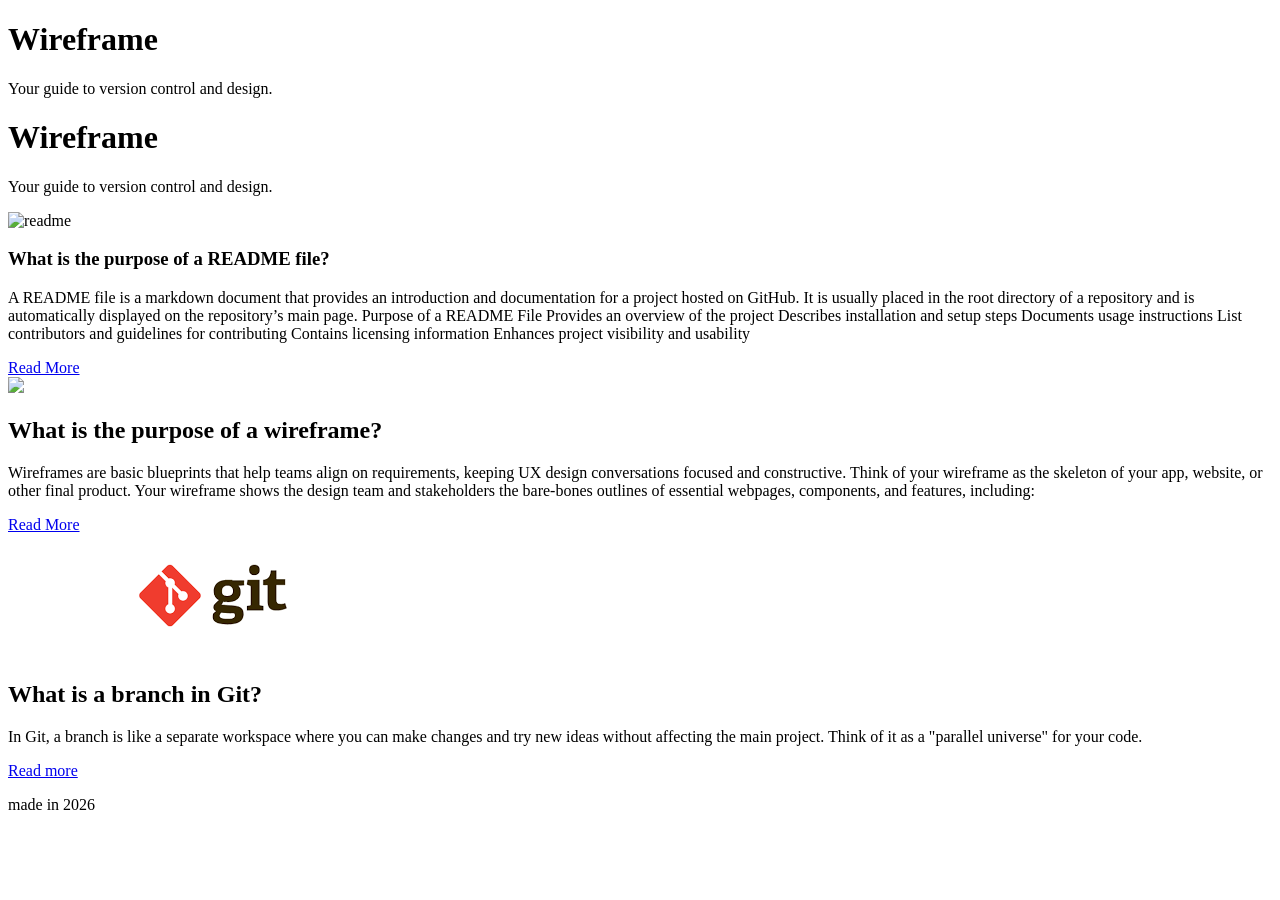
==== Wireframe/index.html @ 3d5bc294 "Enhance wireframe with additional articles and sections Added new content and structure to the wiref" ====
<!DOCTYPE html>
<html lang="en">
  <header class="page-header">
  <h1>Wireframe</h1>
  <p class="short-description">Your guide to version control and design.</p>
</header>
<header class="page-header">
  <h1>Wireframe</h1>
  <p class="short-description">Your guide to version control and design.</p>
</header>

<div class="main-wrapper">
<section class="featured-article">
<article>  
<img src="https://media2.dev.to/dynamic/image/width=1280,height=720,fit=cover,gravity=auto,format=auto/https%3A%2F%2Fdev-to-uploads.s3.amazonaws.com%2Fuploads%2Farticles%2Fbqwje91mhujxu2gk5p83.jpg" alt="readme"></img>
<h1> What is the purpose of a README file? </h1>
<p>
A README file is a markdown document that provides an introduction and documentation for a project hosted on GitHub. It is usually placed in the root directory of a repository and is automatically displayed on the repository’s main page.

Purpose of a README File

Provides an overview of the project
Describes installation and setup steps
Documents usage instructions
List contributors and guidelines for contributing
Contains licensing information
Enhances project visibility and usability
</p>  
<a href="https://datamanagement.hms.harvard.edu/collect-analyze/documentation-metadata/readme-files">Read More</a>
</article>
</section>

<div class="card-group">
<article class="side-card">
<img src="https://images.surferseo.art/5f496a4a-799c-4502-8e9e-2f396dae9c91.png"></img>
<h1>What is the purpose of a wireframe?</h1>
<p>Wireframes are basic blueprints that help teams align on requirements, keeping UX design conversations focused and constructive. Think of your wireframe as the skeleton of your app, website, or other final product. Your wireframe shows the design team and stakeholders the bare-bones outlines of essential webpages, components, and features, including:</p>

<a href="https://www.figma.com/resource-library/what-is-wireframing/">Read More</a>
</article>

<div class="card-group">
<article class="side-card">
<img src="[data-uri]"></img>
<h1>What is a branch in Git?</h1>
<p>In Git, a branch is like a separate workspace where you can make changes and try new ideas without affecting the main project. Think of it as a "parallel universe" for your code.
</p>
<a href="https://www.geeksforgeeks.org/git/introduction-to-git-branch/" class="btn">Read more</a>
</div>
</article>
</div>
<footer>
<p> made in 2026 </p>
</footer>
  </body>
</html>
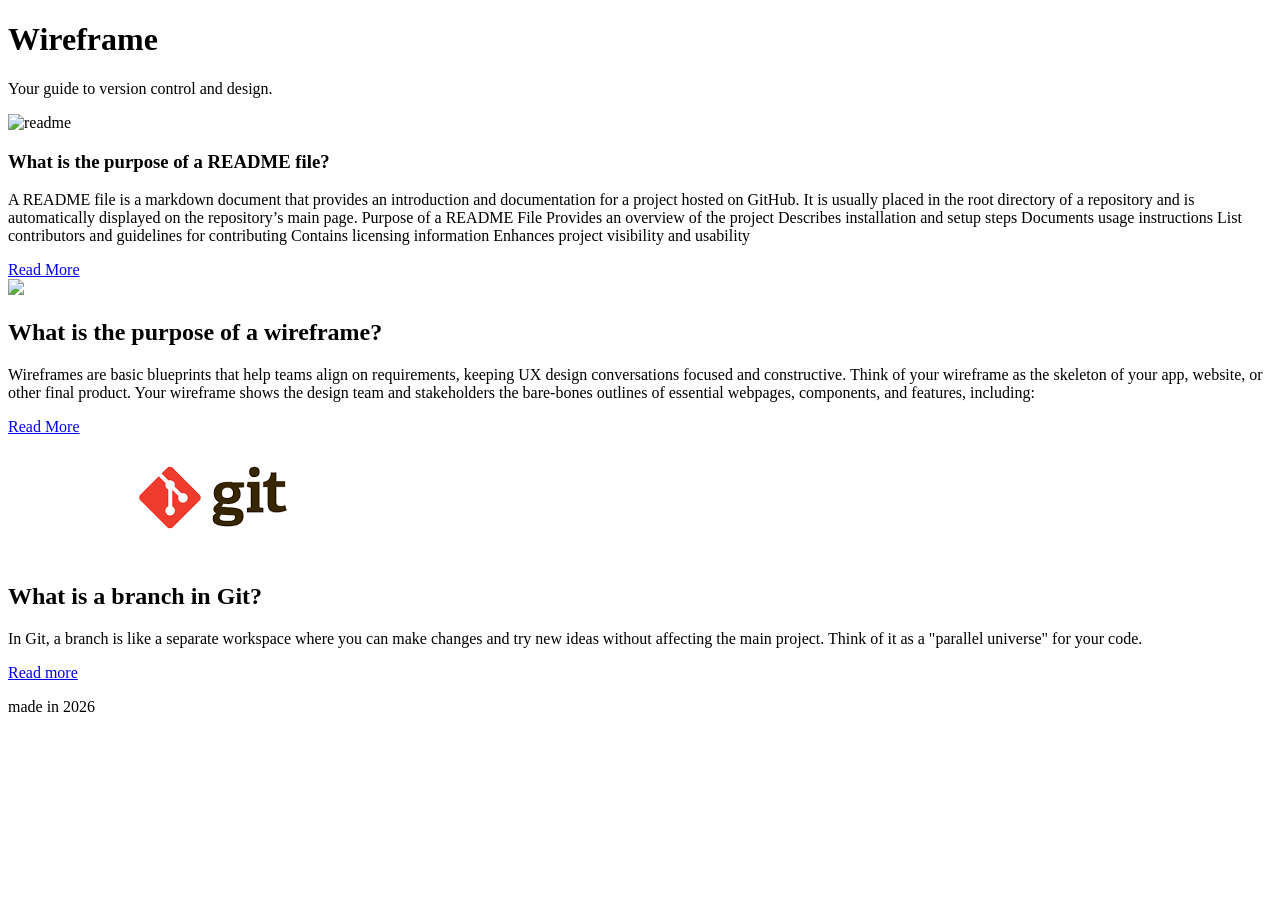
==== commit b69824eb: "link to style.css Removed duplicate header section and added stylesheet link." ====
--- a/Wireframe/index.html
+++ b/Wireframe/index.html
@@ -1,14 +1,11 @@
 <!DOCTYPE html>
 <html lang="en">
   <header class="page-header">
+  <link rel="stylesheet" href="style.css">
   <h1>Wireframe</h1>
   <p class="short-description">Your guide to version control and design.</p>
 </header>
-<header class="page-header">
-  <h1>Wireframe</h1>
-  <p class="short-description">Your guide to version control and design.</p>
-</header>
-
+  
 <div class="main-wrapper">
 <section class="featured-article">
 <article>  
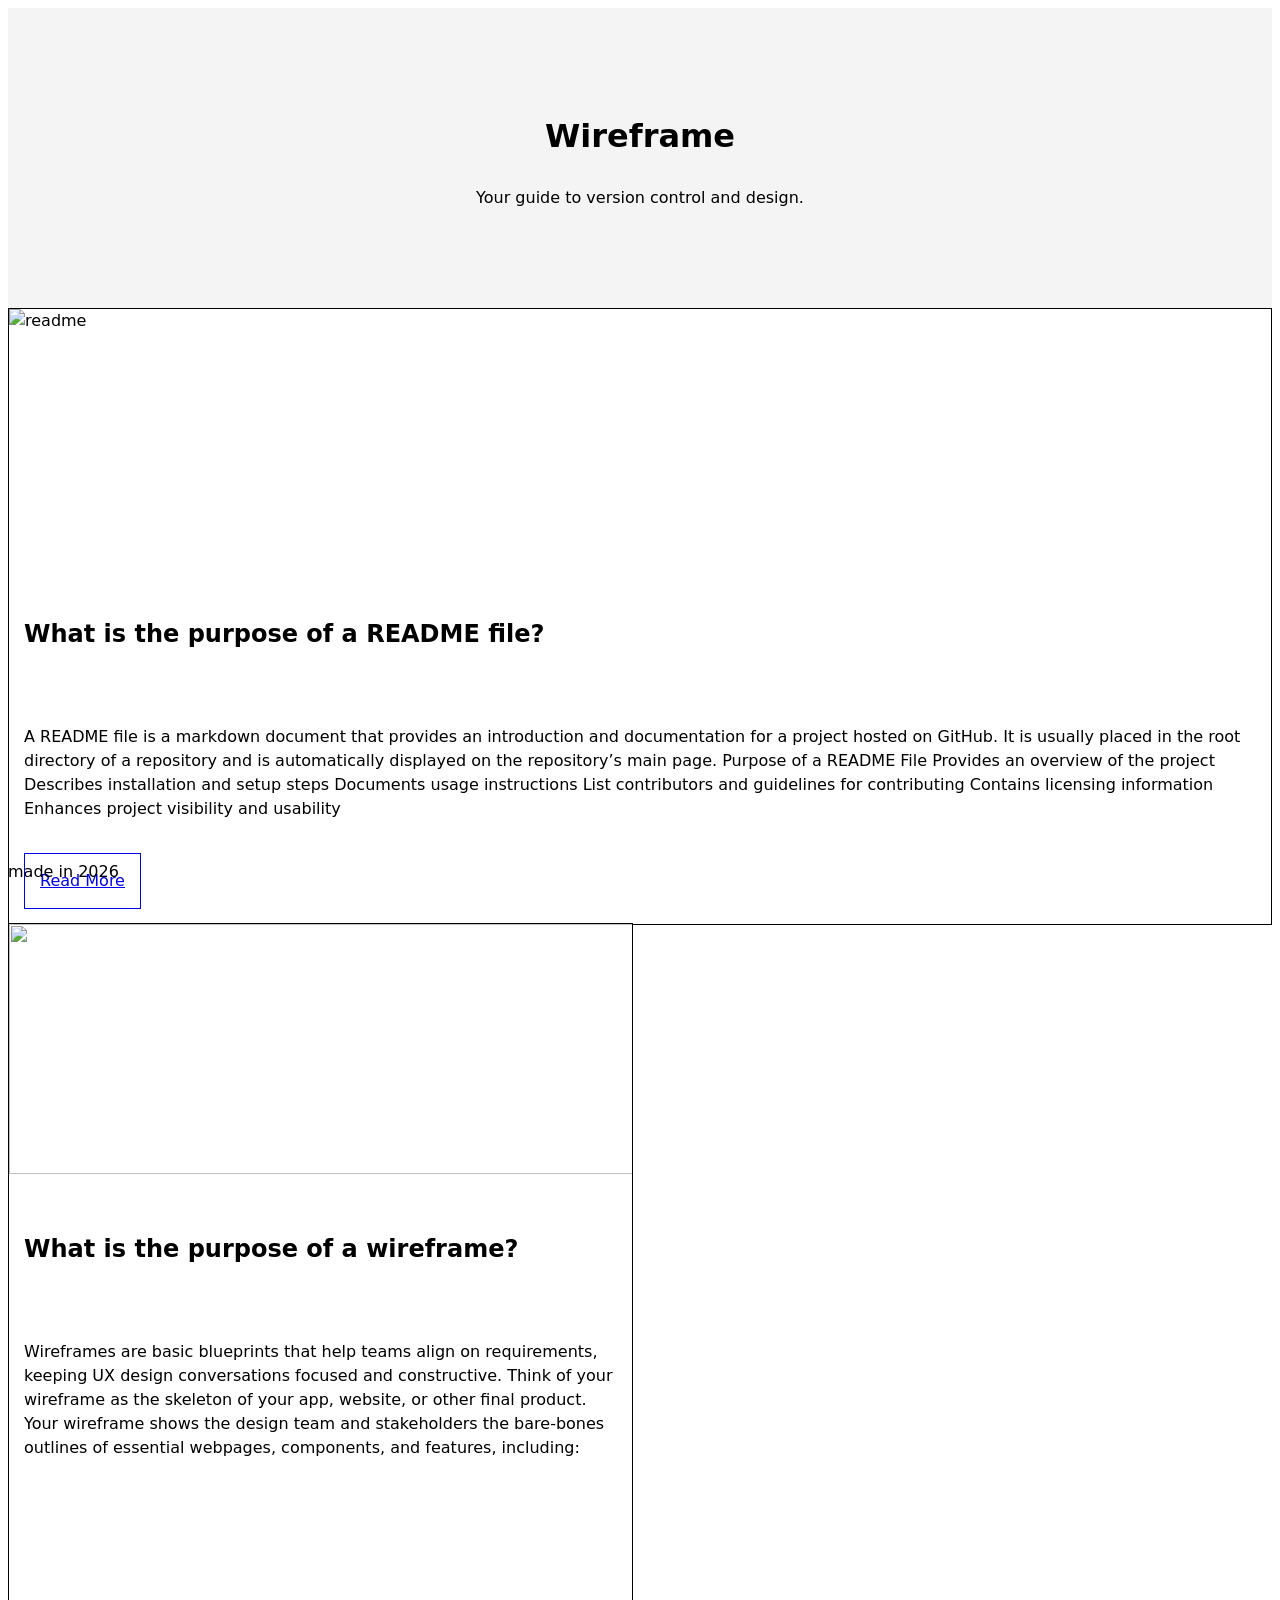
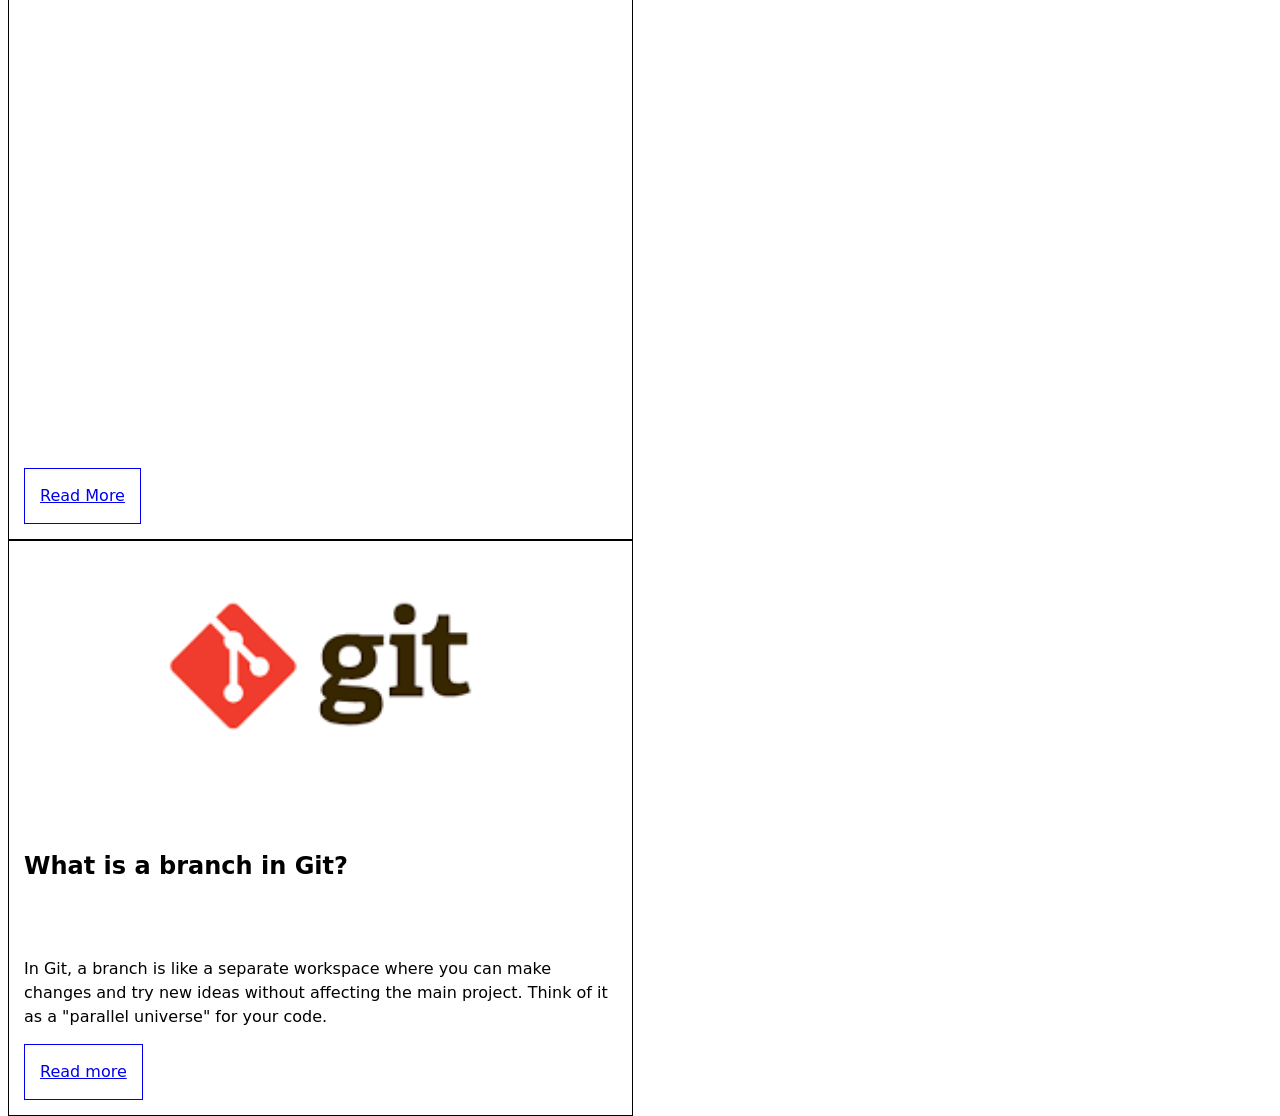
==== commit 063668a4: "Update HTML structure and headings in index.html Correcting 5 mistakes" ====
--- a/Wireframe/index.html
+++ b/Wireframe/index.html
@@ -1,16 +1,21 @@
 <!DOCTYPE html>
 <html lang="en">
+ <head>
+  <title>Wireframe Guide</title>
+ </head>
+  
+  
   <header class="page-header">
   <link rel="stylesheet" href="style.css">
-  <h1>Wireframe</h1>
+  <h1> Wireframe </h1> 
   <p class="short-description">Your guide to version control and design.</p>
-</header>
+</header> 
   
 <div class="main-wrapper">
 <section class="featured-article">
 <article>  
-<img src="https://media2.dev.to/dynamic/image/width=1280,height=720,fit=cover,gravity=auto,format=auto/https%3A%2F%2Fdev-to-uploads.s3.amazonaws.com%2Fuploads%2Farticles%2Fbqwje91mhujxu2gk5p83.jpg" alt="readme"></img>
-<h1> What is the purpose of a README file? </h1>
+<img src="https://media2.dev.to/dynamic/image/width=1280,height=720,fit=cover,gravity=auto,format=auto/https%3A%2F%2Fdev-to-uploads.s3.amazonaws.com%2Fuploads%2Farticles%2Fbqwje91mhujxu2gk5p83.jpg" alt="readme">
+<h2> What is the purpose of a README file? </h2>
 <p>
 A README file is a markdown document that provides an introduction and documentation for a project hosted on GitHub. It is usually placed in the root directory of a repository and is automatically displayed on the repository’s main page.
 
@@ -29,8 +34,8 @@
 
 <div class="card-group">
 <article class="side-card">
-<img src="https://images.surferseo.art/5f496a4a-799c-4502-8e9e-2f396dae9c91.png"></img>
-<h1>What is the purpose of a wireframe?</h1>
+<img src="https://images.surferseo.art/5f496a4a-799c-4502-8e9e-2f396dae9c91.png" alt=""></img>
+<h2>What is the purpose of a wireframe?</h2>
 <p>Wireframes are basic blueprints that help teams align on requirements, keeping UX design conversations focused and constructive. Think of your wireframe as the skeleton of your app, website, or other final product. Your wireframe shows the design team and stakeholders the bare-bones outlines of essential webpages, components, and features, including:</p>
 
 <a href="https://www.figma.com/resource-library/what-is-wireframing/">Read More</a>
@@ -38,8 +43,8 @@
 
 <div class="card-group">
 <article class="side-card">
-<img src="[data-uri]"></img>
-<h1>What is a branch in Git?</h1>
+<img src="[data-uri]" alt="Example of a website wireframe"></img>
+<h2>What is a branch in Git?</h2>
 <p>In Git, a branch is like a separate workspace where you can make changes and try new ideas without affecting the main project. Think of it as a "parallel universe" for your code.
 </p>
 <a href="https://www.geeksforgeeks.org/git/introduction-to-git-branch/" class="btn">Read more</a>
--- a/Wireframe/style.css
+++ b/Wireframe/style.css
@@ -0,0 +1,96 @@
+.page-header{
+display:flex;
+flex-direction:column;
+align-items: center;
+justify-content: center;
+text-align: center;
+min-height: 300px;
+background-color: #f4f4f4;  
+}
+
+.page-header h1 {
+  margin-bottom: 10px;
+}
+
+:root {
+  --paper: oklch(7 0 0);
+  --ink: color-mix(in oklab, var(--color) 5%, black);
+  --font: 100%/1.5 system-ui;
+  --space: clamp(6px, 6px + 2vw, 15px);
+  --line: 1px solid;
+  --container: 1280px;
+}
+
+body {
+  background: var(--paper);
+  color: var(--ink);
+  font: var(--font);
+}
+a {
+  padding: var(--space);
+  border: var(--line);
+  max-width: fit-content;
+}
+img,
+svg {
+  width: 100%;
+  object-fit: cover;
+}
+
+.main-wrapper {
+  max-width: var(--container);
+  margin: 0 auto calc(var(--space) * 4) auto;
+}
+footer {
+  position: fixed;
+  bottom: 0;
+  text-align: center;
+}
+
+.main-wrapper {
+  display: grid;
+  grid-template-columns: 1fr 1fr;
+  gap: var(--space);
+  > *:first-child {
+    grid-column: span 2;
+  }
+}
+
+article {
+  border: var(--line);
+  padding-bottom: var(--space);
+ display: flex;
+ flex-direction: column;
+  
+  height: 100%;
+  
+  padding: 0 var(--space) var(--space) var(--space);
+  
+  overflow:hidden;
+}
+
+article img{
+  width: calc(100% + (var(--space) *2));
+  margin-left: calc(var(--space)* -1);
+  height: 250px;
+  object-fit: cover;
+  margin-bottom: var(--space);
+}
+
+article h2 {
+  min-height: 5em; 
+  display: flex;
+  align-items: center; /* Vertically centers the text if it's only one line */
+  margin-top: 0;
+  margin-bottom: var(--space);
+}
+
+article p{
+  flex-grow: 1;
+  margin-bottom: var(--space);
+}
+
+article a{
+  margin-top: auto;
+  align-self: flex-start;
+}
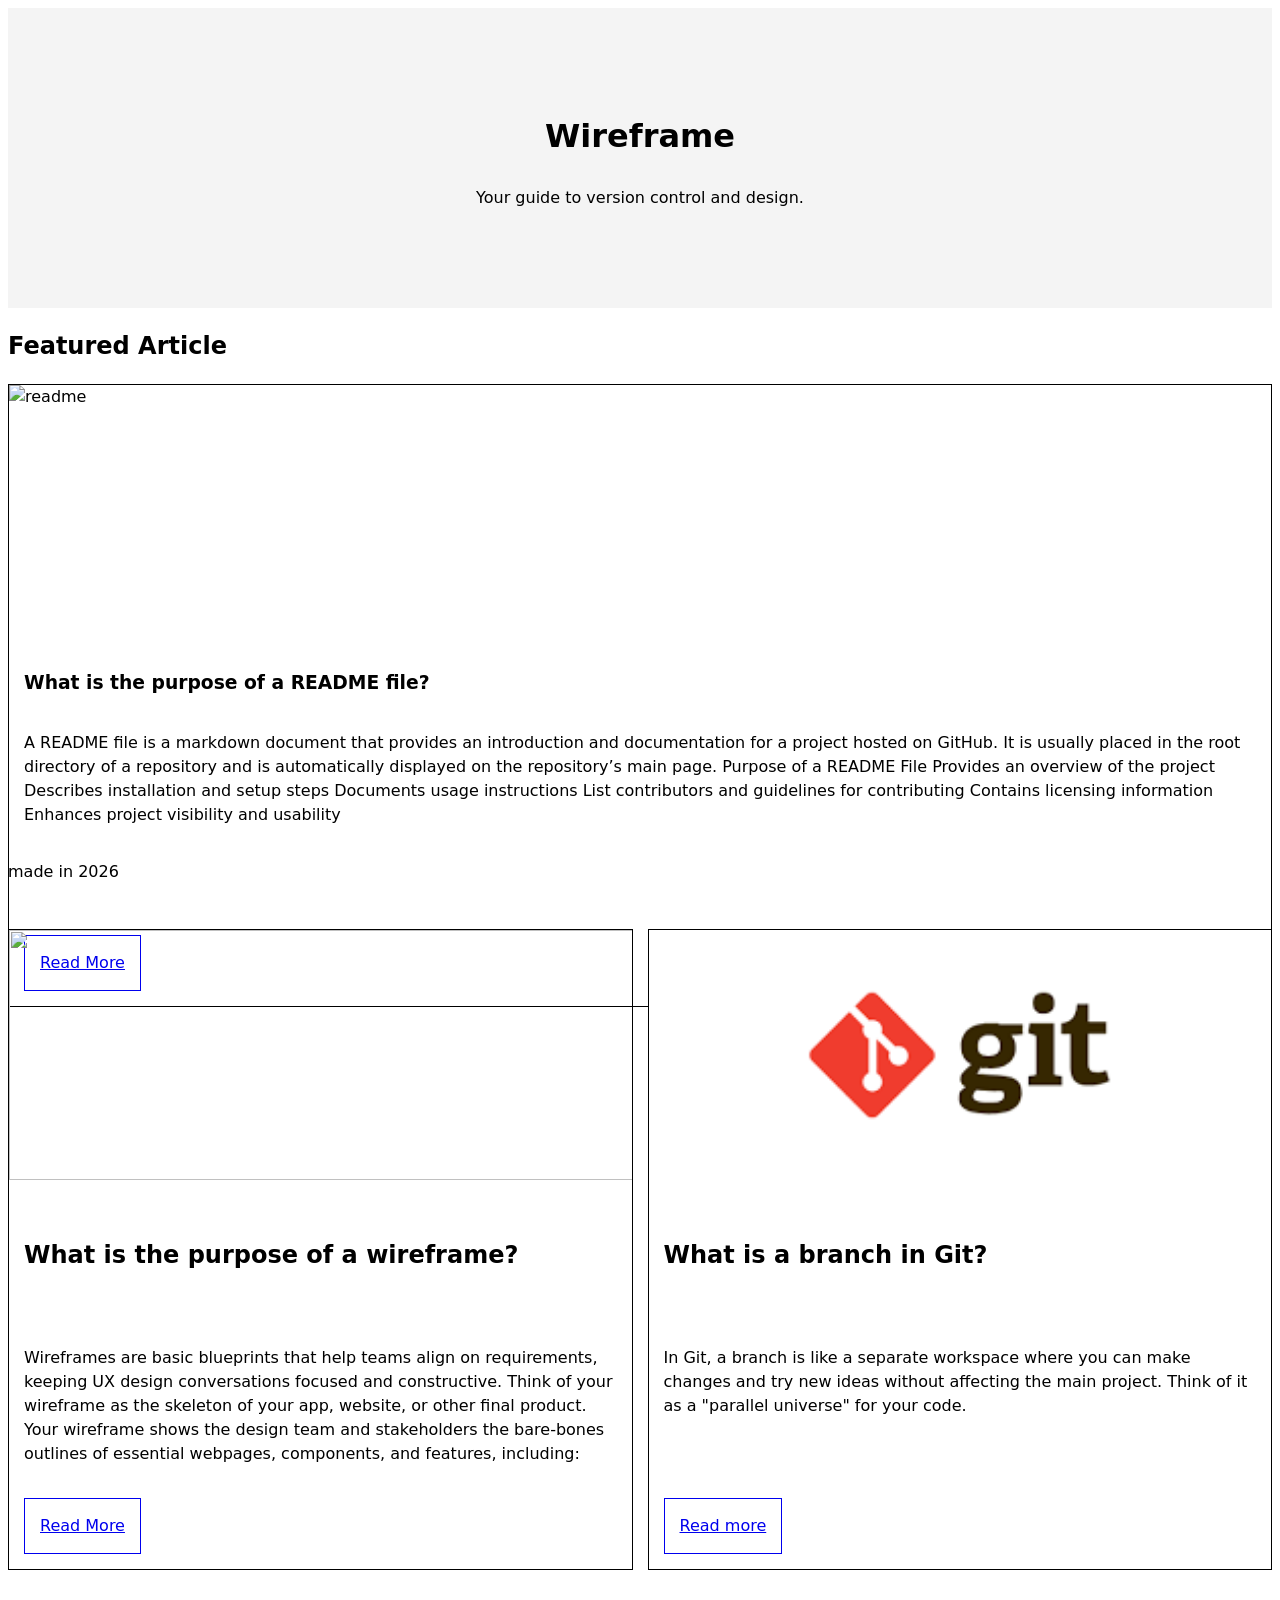
==== commit a88f1d43: "Add stylesheet link into header, <body> before <header>" ====
--- a/Wireframe/index.html
+++ b/Wireframe/index.html
@@ -1,21 +1,22 @@
 <!DOCTYPE html>
 <html lang="en">
- <head>
+<head>
   <title>Wireframe Guide</title>
+   <link rel="stylesheet" href="style.css">
  </head>
   
   
-  <header class="page-header">
-  <link rel="stylesheet" href="style.css">
+ <body><header class="page-header">
+
   <h1> Wireframe </h1> 
   <p class="short-description">Your guide to version control and design.</p>
-</header> 
-  
+</header>  
 <div class="main-wrapper">
 <section class="featured-article">
+  <h2>Featured Article</h2>
 <article>  
 <img src="https://media2.dev.to/dynamic/image/width=1280,height=720,fit=cover,gravity=auto,format=auto/https%3A%2F%2Fdev-to-uploads.s3.amazonaws.com%2Fuploads%2Farticles%2Fbqwje91mhujxu2gk5p83.jpg" alt="readme">
-<h2> What is the purpose of a README file? </h2>
+<h3> What is the purpose of a README file? </h3>
 <p>
 A README file is a markdown document that provides an introduction and documentation for a project hosted on GitHub. It is usually placed in the root directory of a repository and is automatically displayed on the repository’s main page.
 
@@ -32,23 +33,20 @@
 </article>
 </section>
 
-<div class="card-group">
 <article class="side-card">
-<img src="https://images.surferseo.art/5f496a4a-799c-4502-8e9e-2f396dae9c91.png" alt=""></img>
+<img src="https://images.surferseo.art/5f496a4a-799c-4502-8e9e-2f396dae9c91.png" alt="">
 <h2>What is the purpose of a wireframe?</h2>
 <p>Wireframes are basic blueprints that help teams align on requirements, keeping UX design conversations focused and constructive. Think of your wireframe as the skeleton of your app, website, or other final product. Your wireframe shows the design team and stakeholders the bare-bones outlines of essential webpages, components, and features, including:</p>
 
 <a href="https://www.figma.com/resource-library/what-is-wireframing/">Read More</a>
 </article>
 
-<div class="card-group">
 <article class="side-card">
-<img src="[data-uri]" alt="Example of a website wireframe"></img>
+<img src="[data-uri]" alt="Example of a website wireframe">
 <h2>What is a branch in Git?</h2>
 <p>In Git, a branch is like a separate workspace where you can make changes and try new ideas without affecting the main project. Think of it as a "parallel universe" for your code.
 </p>
 <a href="https://www.geeksforgeeks.org/git/introduction-to-git-branch/" class="btn">Read more</a>
-</div>
 </article>
 </div>
 <footer>
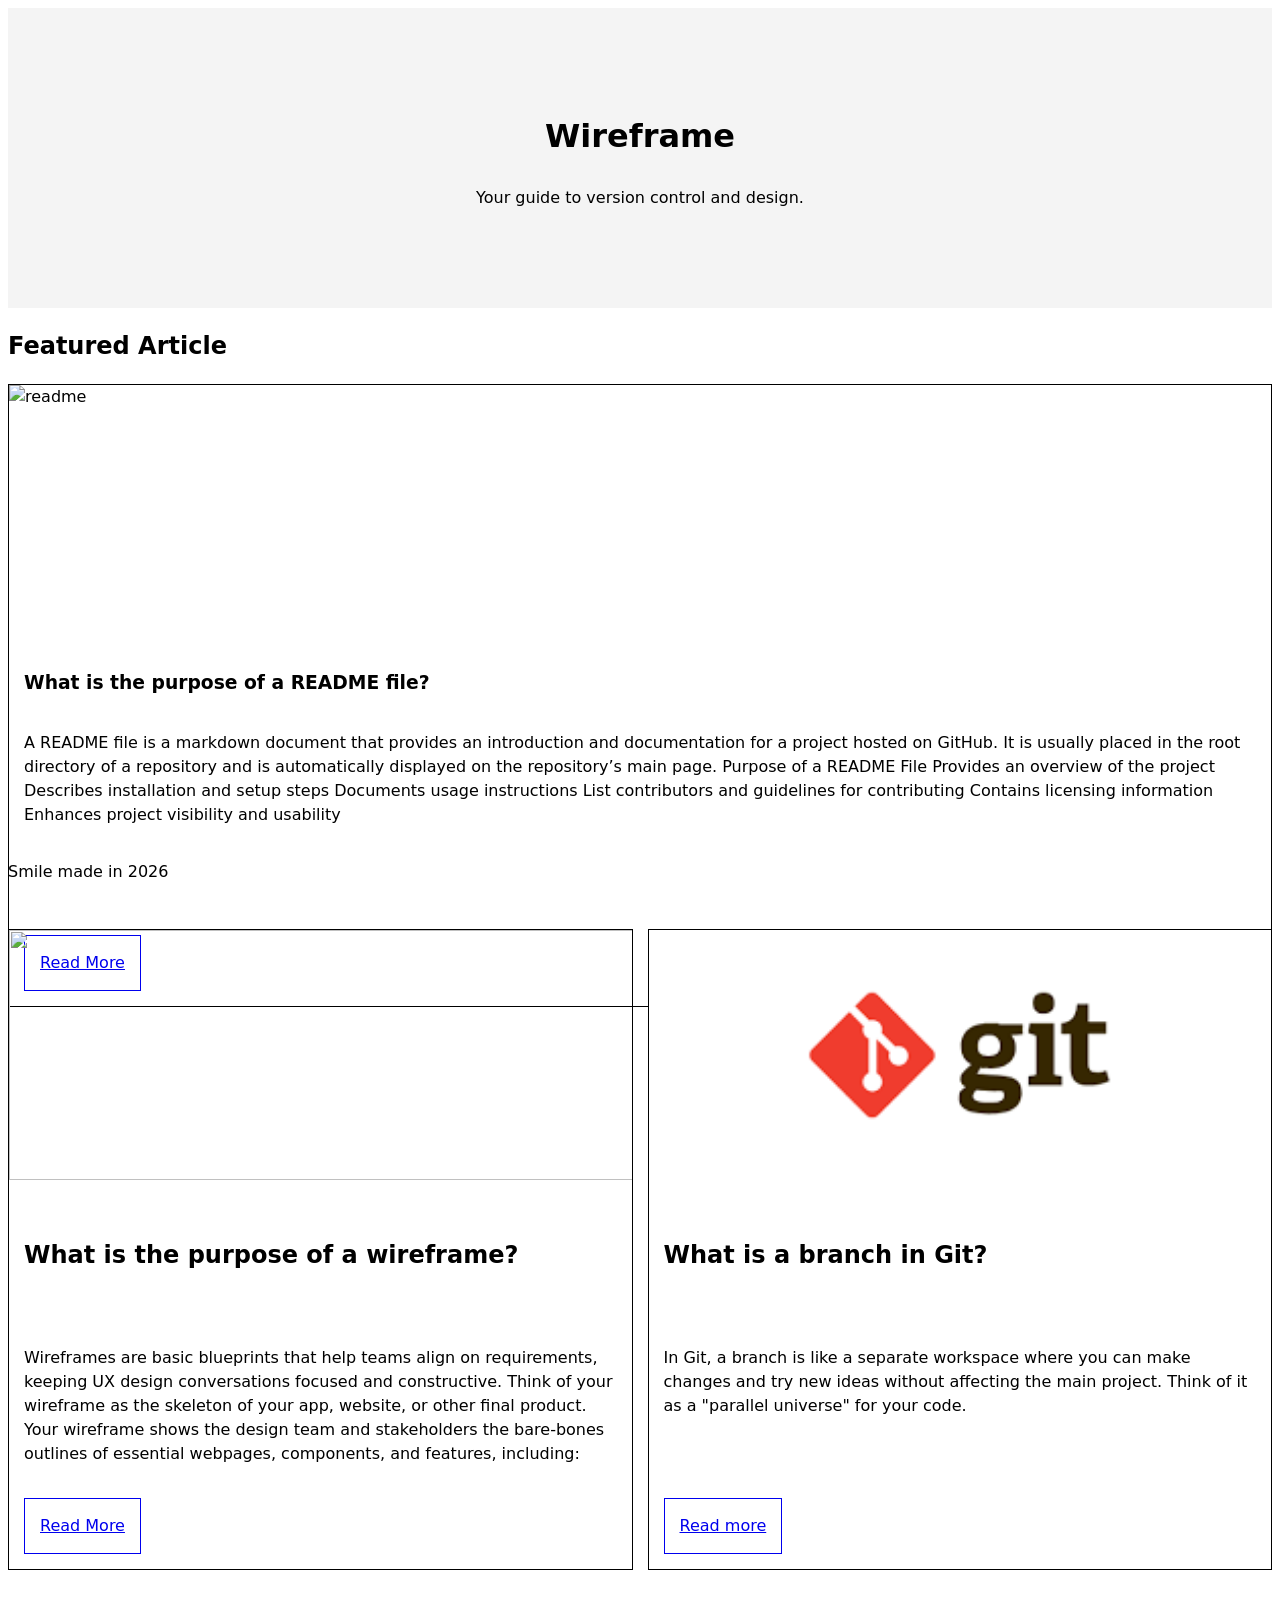
==== commit 1f7fc075: "New branch trial" ====
--- a/Wireframe/index.html
+++ b/Wireframe/index.html
@@ -50,7 +50,7 @@
 </article>
 </div>
 <footer>
-<p> made in 2026 </p>
+<p> Smile made in 2026 </p>
 </footer>
   </body>
 </html>
--- a/Wireframe/style.css
+++ b/Wireframe/style.css
@@ -38,23 +38,25 @@
 }
 
 .main-wrapper {
+  display: grid;
+  grid-template-columns: 1fr 1fr;
+  gap: var(--space);
+  
   max-width: var(--container);
+   
   margin: 0 auto calc(var(--space) * 4) auto;
 }
+
+.main-wrapper > *:first-child {
+  grid-column: span 2;
+}
+
 footer {
   position: fixed;
   bottom: 0;
   text-align: center;
 }
 
-.main-wrapper {
-  display: grid;
-  grid-template-columns: 1fr 1fr;
-  gap: var(--space);
-  > *:first-child {
-    grid-column: span 2;
-  }
-}
 
 article {
   border: var(--line);
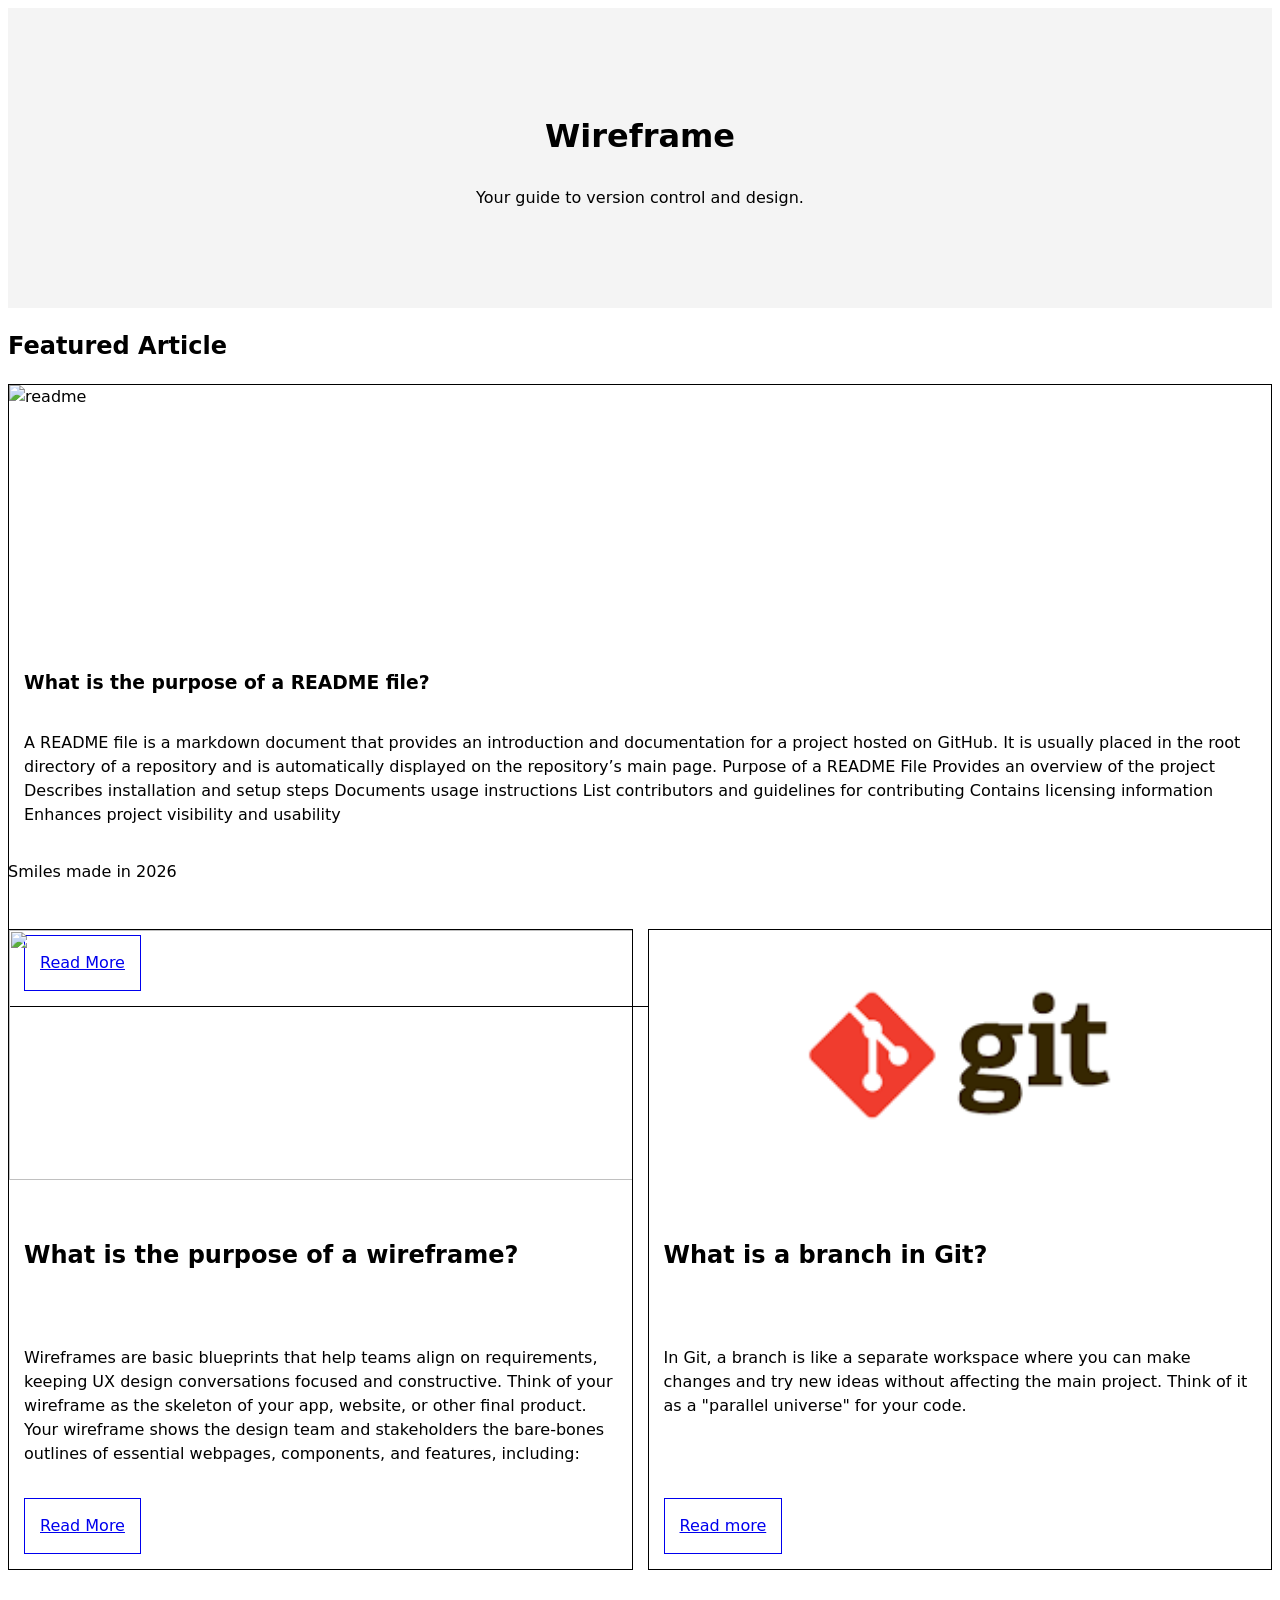
==== commit 389e25c2: "New branch trial Real" ====
--- a/Wireframe/index.html
+++ b/Wireframe/index.html
@@ -50,7 +50,7 @@
 </article>
 </div>
 <footer>
-<p> Smile made in 2026 </p>
+<p> Smiles made in 2026 </p>
 </footer>
   </body>
 </html>
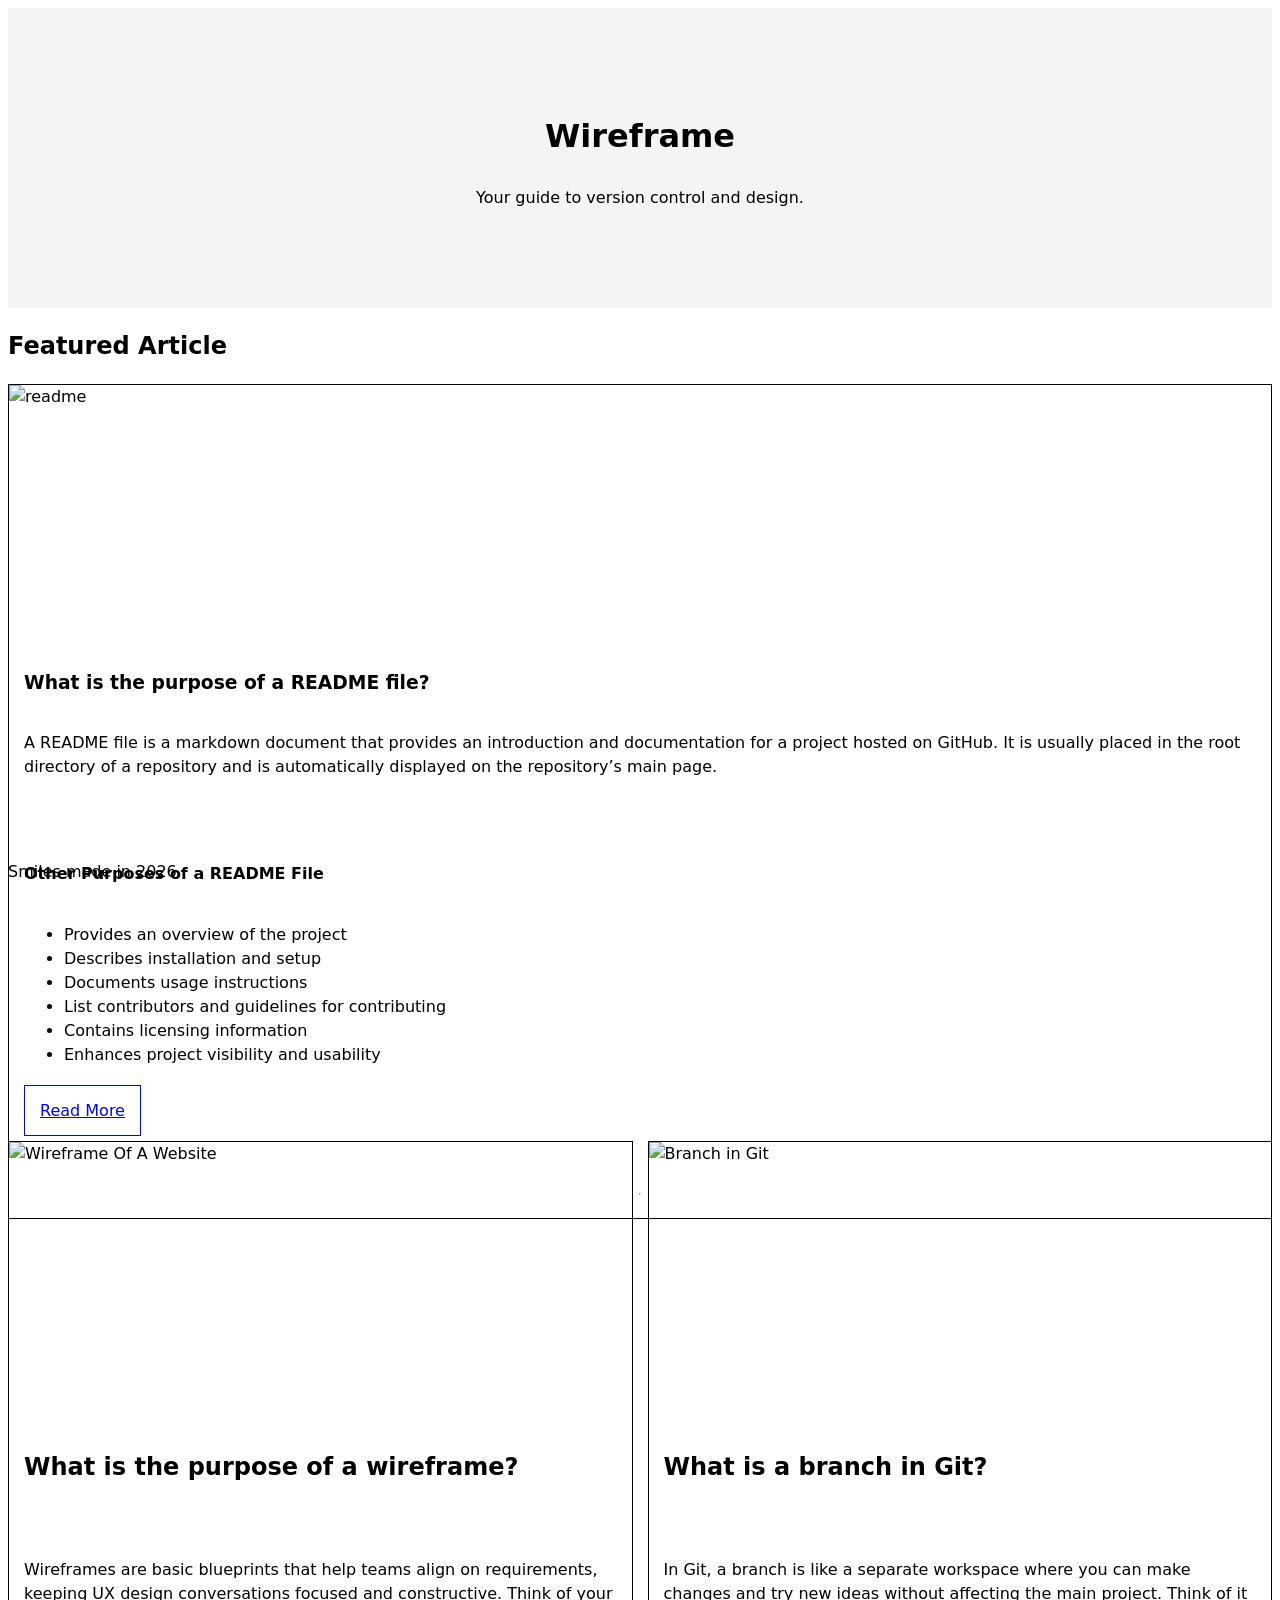
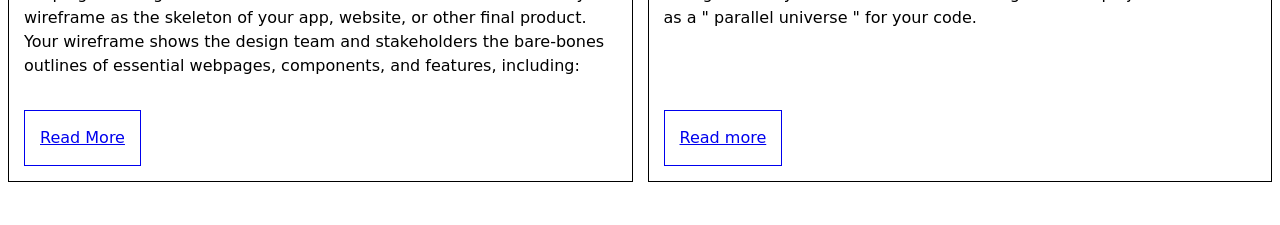
==== commit e4b2713a: "Read me button comes back" ====
--- a/Wireframe/index.html
+++ b/Wireframe/index.html
@@ -1,56 +1,71 @@
 <!DOCTYPE html>
 <html lang="en">
+
 <head>
   <title>Wireframe Guide</title>
-   <link rel="stylesheet" href="style.css">
- </head>
-  
-  
- <body><header class="page-header">
+  <link rel="stylesheet" href="style.css">
+</head>
 
-  <h1> Wireframe </h1> 
-  <p class="short-description">Your guide to version control and design.</p>
-</header>  
-<div class="main-wrapper">
-<section class="featured-article">
-  <h2>Featured Article</h2>
-<article>  
-<img src="https://media2.dev.to/dynamic/image/width=1280,height=720,fit=cover,gravity=auto,format=auto/https%3A%2F%2Fdev-to-uploads.s3.amazonaws.com%2Fuploads%2Farticles%2Fbqwje91mhujxu2gk5p83.jpg" alt="readme">
-<h3> What is the purpose of a README file? </h3>
-<p>
-A README file is a markdown document that provides an introduction and documentation for a project hosted on GitHub. It is usually placed in the root directory of a repository and is automatically displayed on the repository’s main page.
 
-Purpose of a README File
+<body>
+  <header class="page-header">
 
-Provides an overview of the project
-Describes installation and setup steps
-Documents usage instructions
-List contributors and guidelines for contributing
-Contains licensing information
-Enhances project visibility and usability
-</p>  
-<a href="https://datamanagement.hms.harvard.edu/collect-analyze/documentation-metadata/readme-files">Read More</a>
-</article>
-</section>
+    <h1> Wireframe </h1>
+    <p class="short-description">Your guide to version control and design.</p>
+  </header>
+  <main class="main-wrapper">
+    <section class="featured-article">
+      <h2>Featured Article</h2>
+      <article>
+        <img
+          src="https://media2.dev.to/dynamic/image/width=1280,height=720,fit=cover,gravity=auto,format=auto/https%3A%2F%2Fdev-to-uploads.s3.amazonaws.com%2Fuploads%2Farticles%2Fbqwje91mhujxu2gk5p83.jpg"
+          alt="readme">
+        <h3> What is the purpose of a README file? </h3>
+        <p>
+          A README file is a markdown document that provides an introduction and documentation for a project hosted on
+          GitHub. It is usually placed in the root directory of a repository and is automatically displayed on the
+          repository’s main page.
+        </p>
 
-<article class="side-card">
-<img src="https://images.surferseo.art/5f496a4a-799c-4502-8e9e-2f396dae9c91.png" alt="">
-<h2>What is the purpose of a wireframe?</h2>
-<p>Wireframes are basic blueprints that help teams align on requirements, keeping UX design conversations focused and constructive. Think of your wireframe as the skeleton of your app, website, or other final product. Your wireframe shows the design team and stakeholders the bare-bones outlines of essential webpages, components, and features, including:</p>
+        <h4>Other Purposes of a README File</h4>
+        <ul>
+          <li>Provides an overview of the project</li>
+          <li>Describes installation and setup </li>
+          <li>Documents usage instructions</li>
+          <li>List contributors and guidelines for contributing</li>
+          <li>Contains licensing information</li>
+          <li>Enhances project visibility and usability</li>
+        </ul>
 
-<a href="https://www.figma.com/resource-library/what-is-wireframing/">Read More</a>
-</article>
+        <p><a href="https://datamanagement.hms.harvard.edu/collect-analyze/documentation-metadata/readme-files">Read
+            More</a></p>
+        <hr>
 
-<article class="side-card">
-<img src="[data-uri]" alt="Example of a website wireframe">
-<h2>What is a branch in Git?</h2>
-<p>In Git, a branch is like a separate workspace where you can make changes and try new ideas without affecting the main project. Think of it as a "parallel universe" for your code.
-</p>
-<a href="https://www.geeksforgeeks.org/git/introduction-to-git-branch/" class="btn">Read more</a>
-</article>
-</div>
-<footer>
-<p> Smiles made in 2026 </p>
-</footer>
-  </body>
-</html>
+      </article>
+    </section>
+
+    <article class="side-card">
+      <img src="https://images.surferseo.art/5f496a4a-799c-4502-8e9e-2f396dae9c91.png" alt="Wireframe Of A Website">
+      <h2>What is the purpose of a wireframe?</h2>
+      <p>Wireframes are basic blueprints that help teams align on requirements, keeping UX design conversations focused
+        and constructive. Think of your wireframe as the skeleton of your app, website, or other final product. Your
+        wireframe shows the design team and stakeholders the bare-bones outlines of essential webpages, components, and
+        features, including:</p>
+
+      <a href="https://www.figma.com/resource-library/what-is-wireframing/">Read More</a>
+    </article>
+
+    <article class="side-card">
+      <img src="https://images.surferseo.art/5f496a4a-799c-4502-8e9e-2f396dae9c91.png" alt="Branch in Git">
+      <h2>What is a branch in Git?</h2>
+      <p>In Git, a branch is like a separate workspace where you can make changes and try new ideas without affecting
+        the main project. Think of it as a " parallel universe " for your code. </p>
+      <a href="https://www.geeksforgeeks.org/git/introduction-to-git-branch/" class="btn">Read more</a>
+    </article>
+  </main>
+  <footer>
+    <p> Smiles made in 2026 </p>
+  </footer>
+</body>
+
+</html>
--- a/Wireframe/style.css
+++ b/Wireframe/style.css
@@ -14,7 +14,7 @@
 
 :root {
   --paper: oklch(7 0 0);
-  --ink: color-mix(in oklab, var(--color) 5%, black);
+  --ink: color-mix(in oklab, var(--color) 5%, rgb(16, 15, 15));
   --font: 100%/1.5 system-ui;
   --space: clamp(6px, 6px + 2vw, 15px);
   --line: 1px solid;
